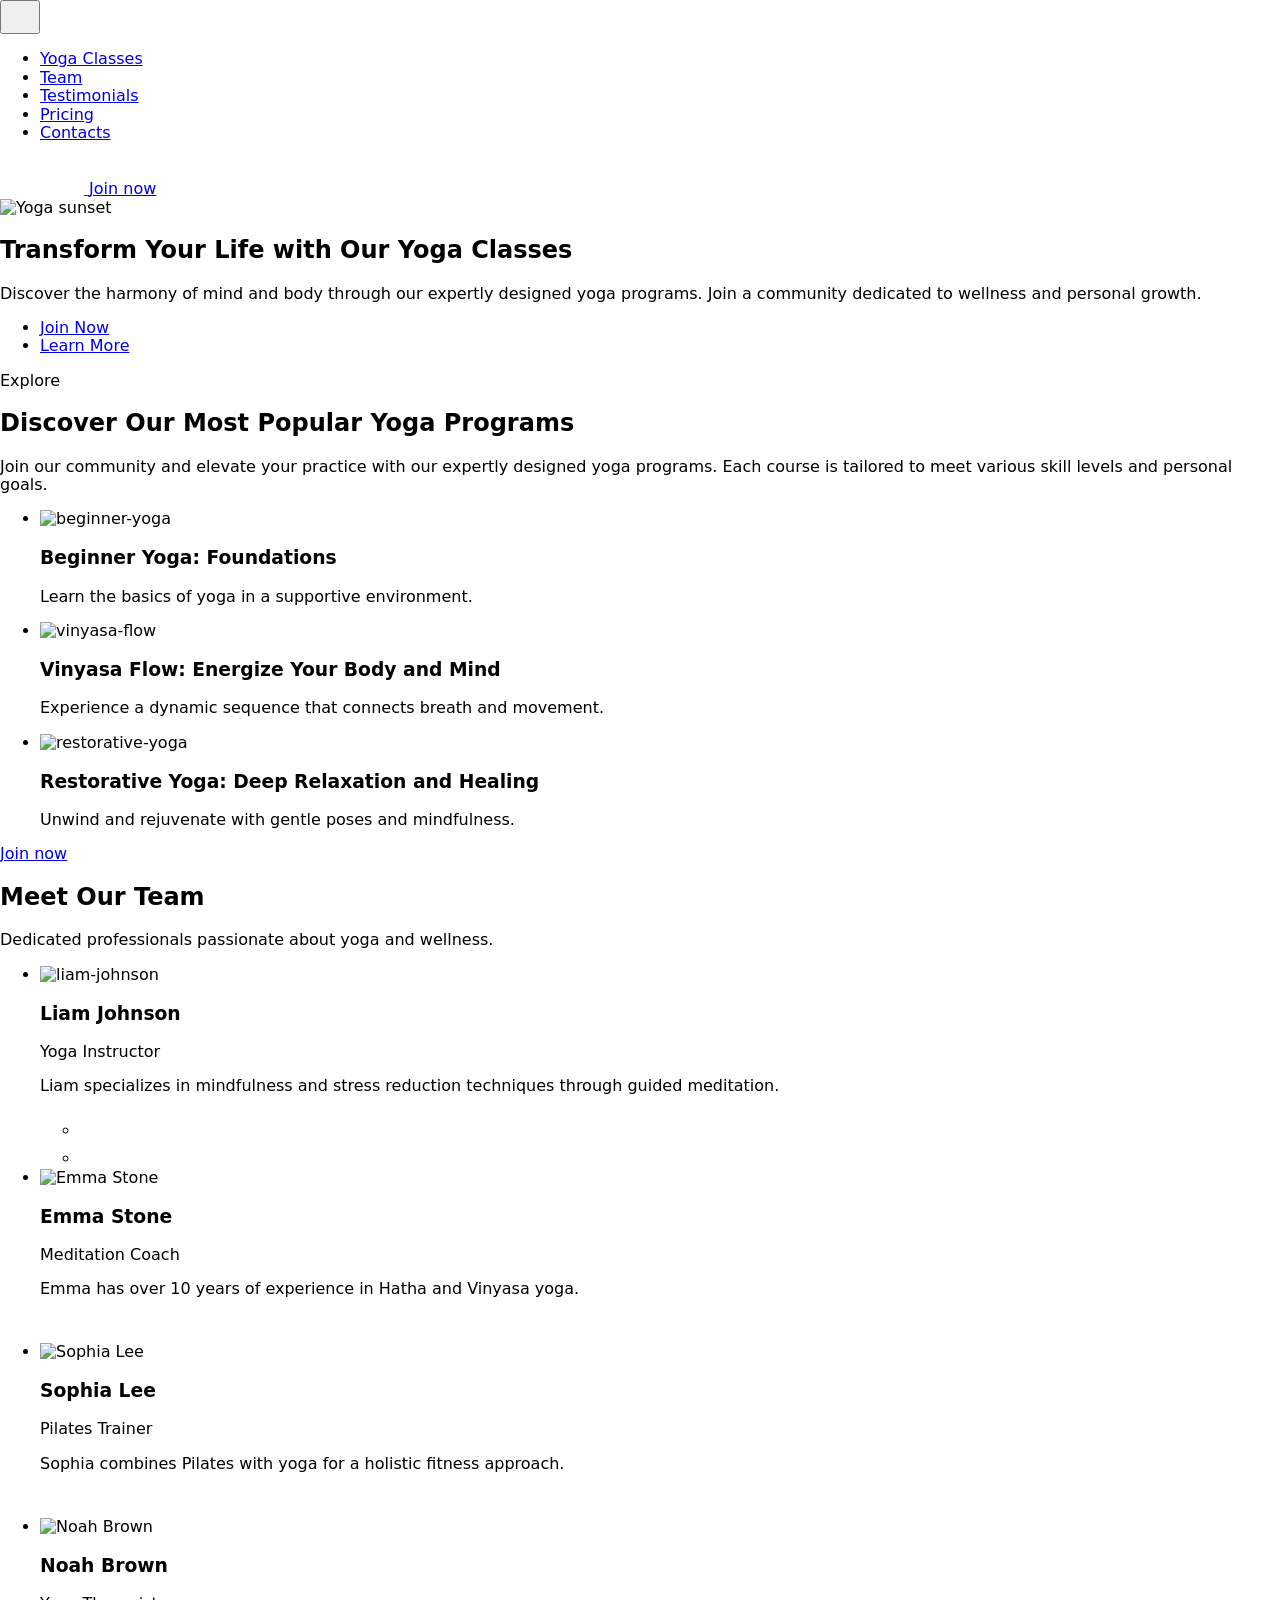
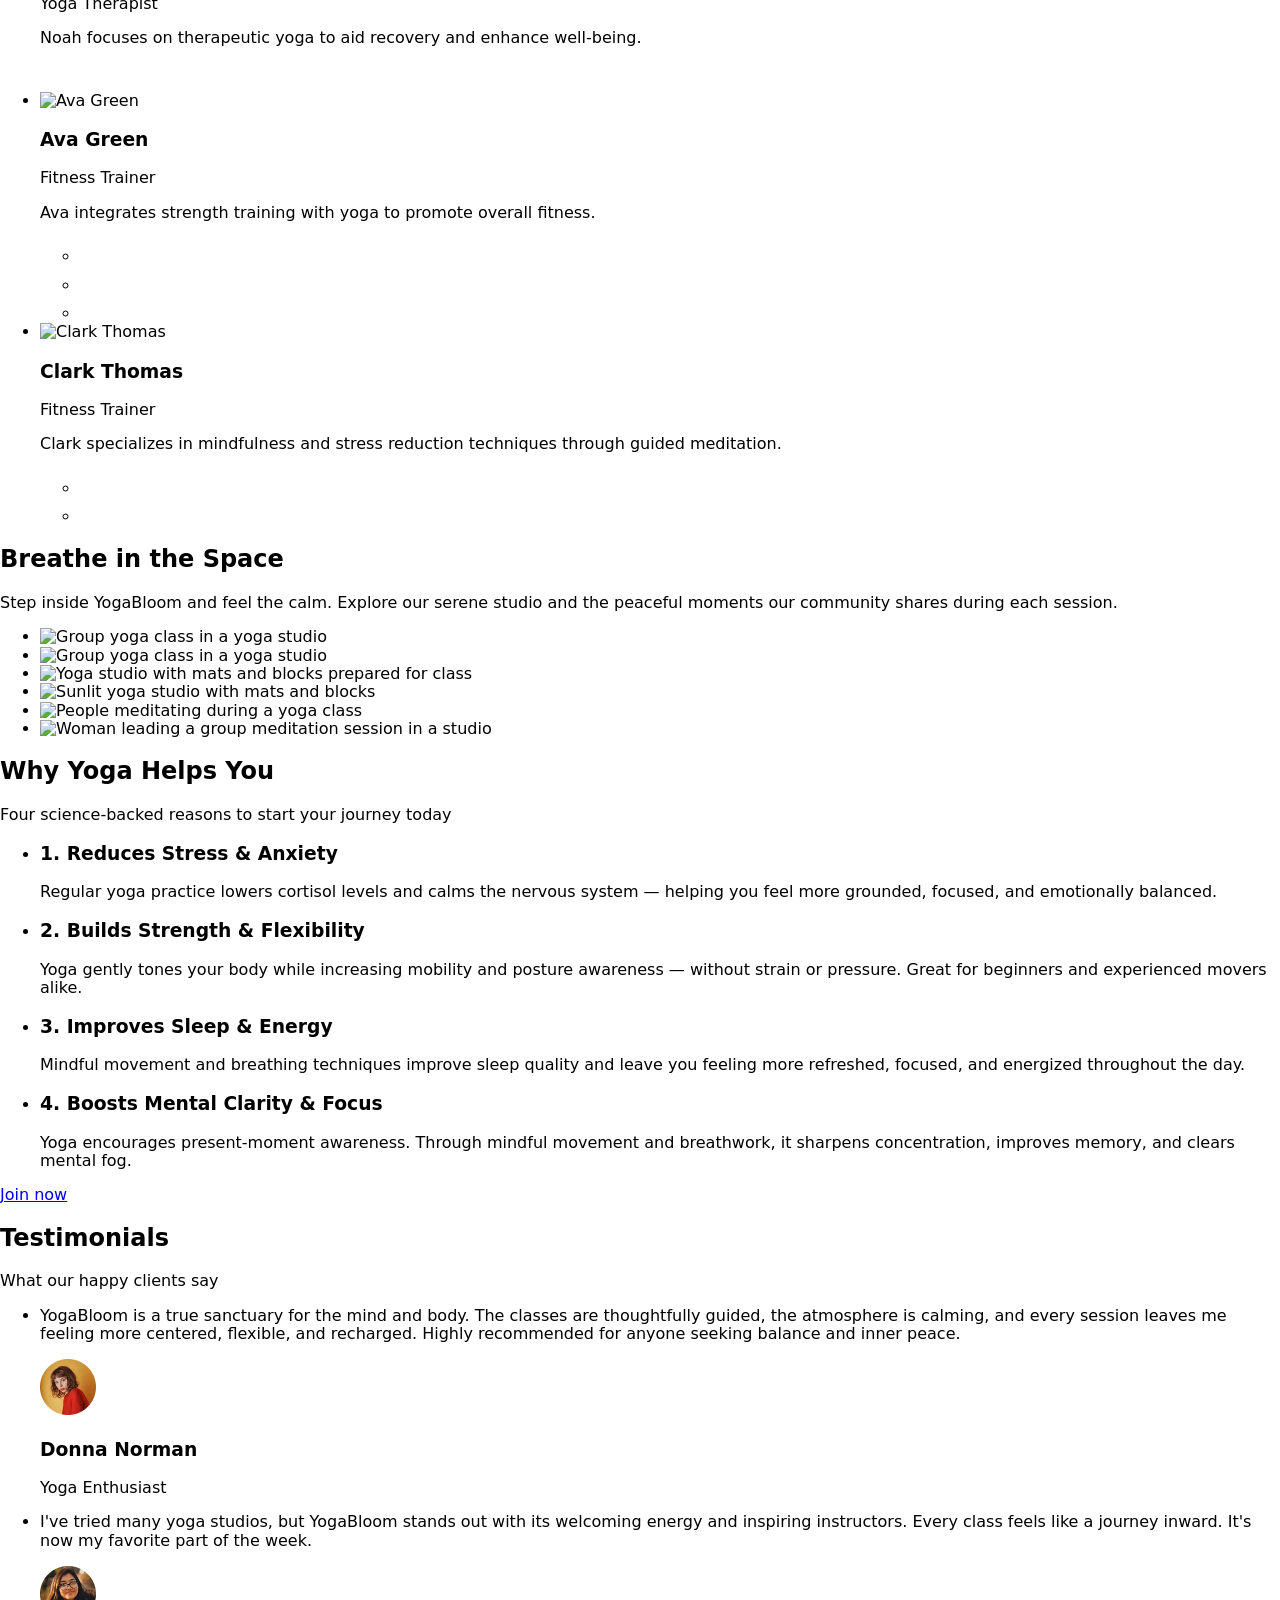
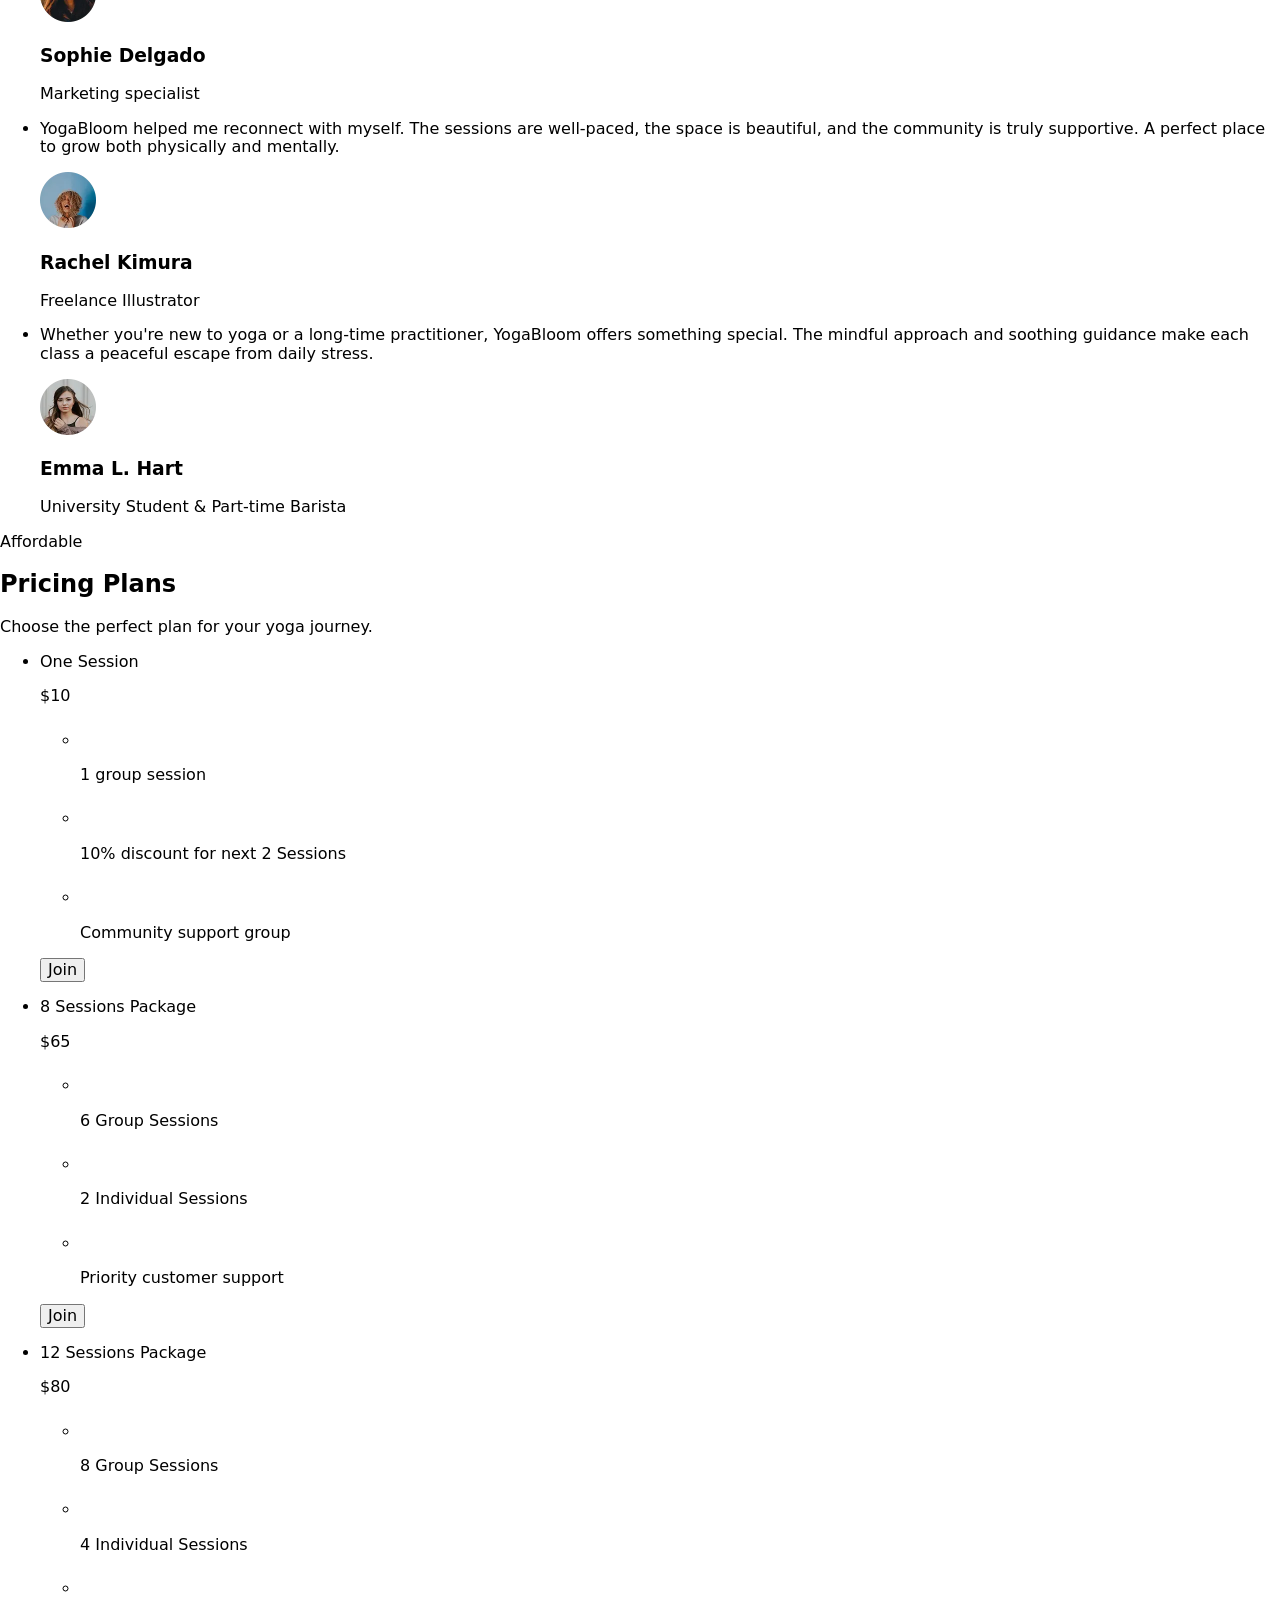
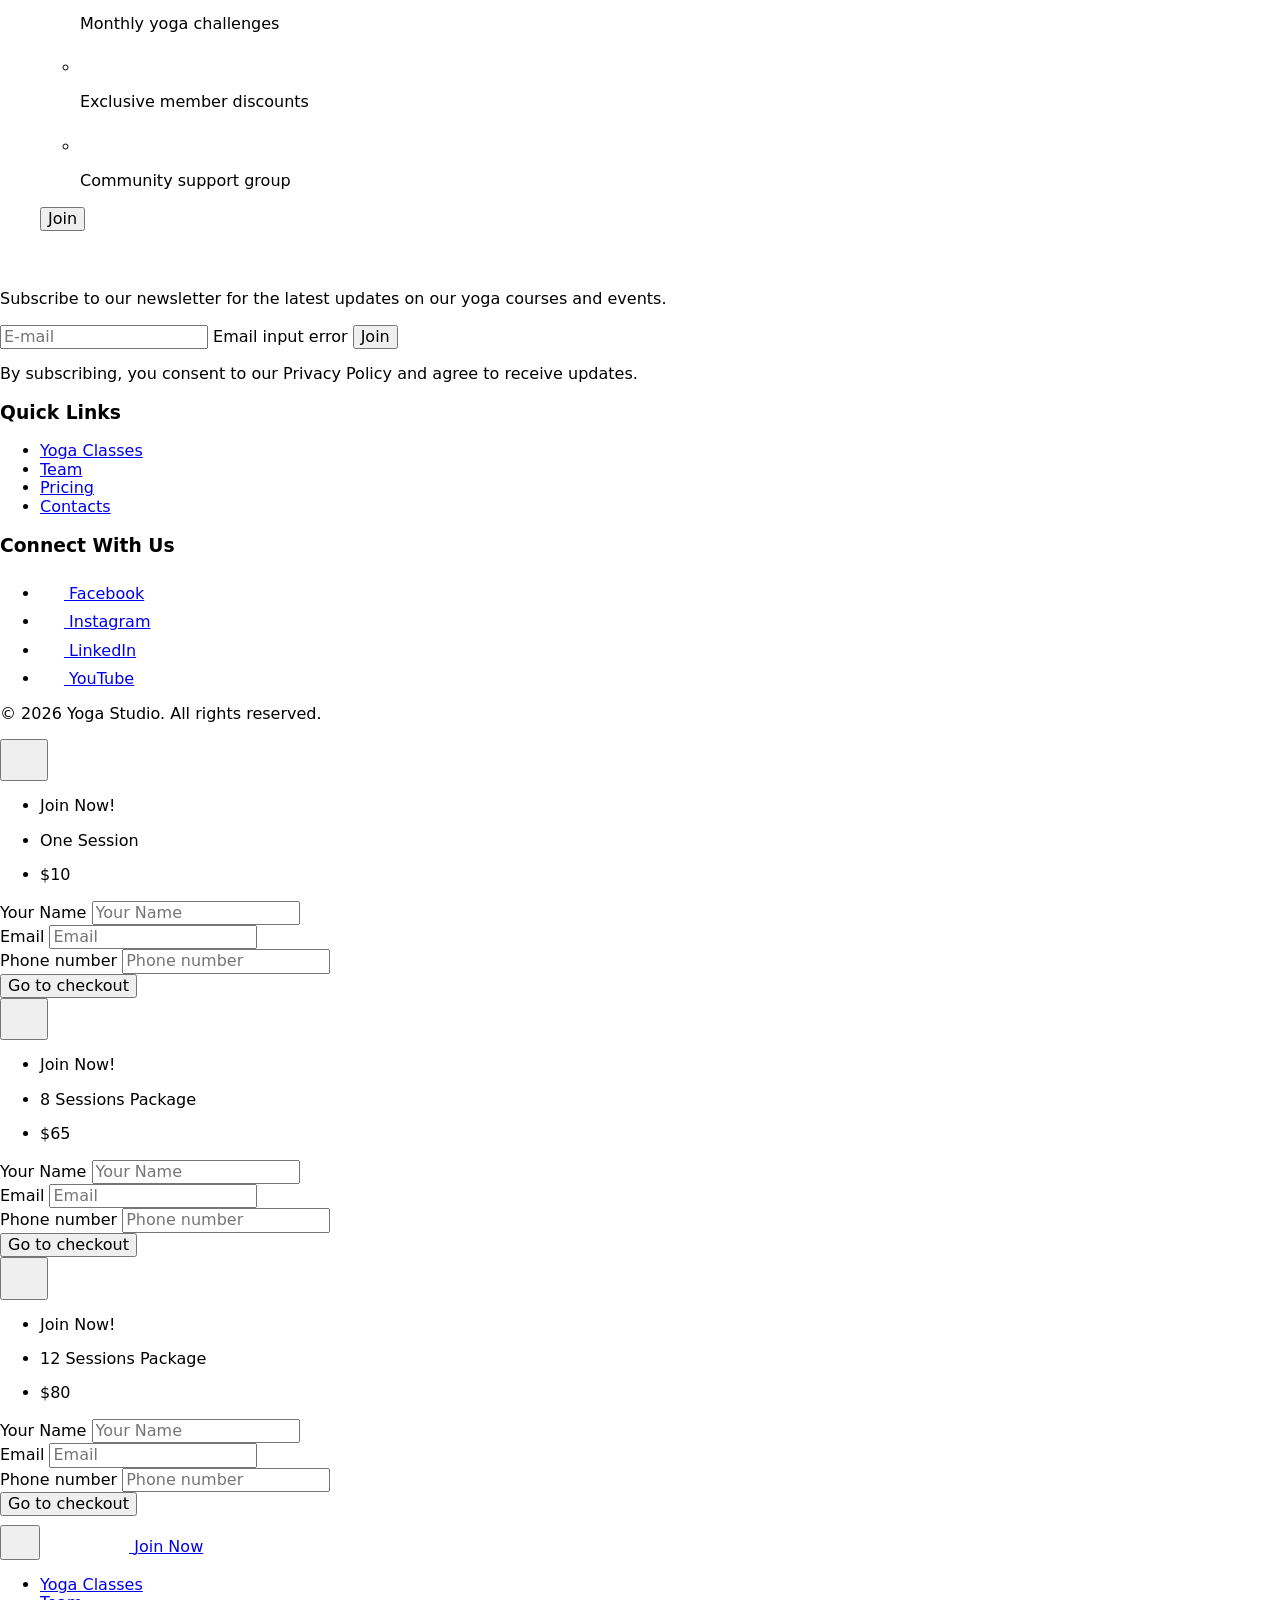
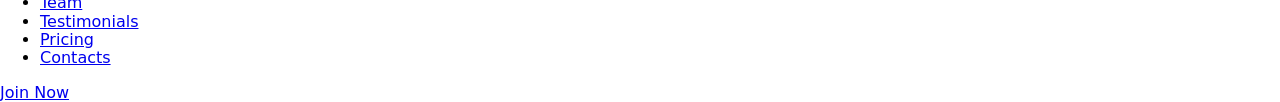
==== index.html @ 0f2f140d "Deploying to gh-pages from @ artem-kovalchuk-1092/project-TrueBalance@aef6e3c490776239cbad65d1776ea6" ====
<!doctype html>
<html lang="en">
  <head>
    <meta charset="UTF-8" />
    <meta name="viewport" content="width=device-width, initial-scale=1.0" />
    <link rel="icon" type="image/svg+xml" href="/project-TrueBalance/assets/favicon-9putu9tZ.svg" />
    <title>Yoga Bloom</title>

    <link rel="preconnect" href="https://fonts.googleapis.com" />
    <link rel="preconnect" href="https://fonts.gstatic.com" crossorigin />

    <link
      href="https://fonts.googleapis.com/css2?family=Cabin&family=Roboto&family=Sarabun:ital,wght@0,400;0,600;0,700;1,400&display=swap"
      rel="stylesheet"
    />

    <link
      rel="stylesheet"
      href="https://cdnjs.cloudflare.com/ajax/libs/modern-normalize/3.0.1/modern-normalize.min.css"
      integrity="sha512-q6WgHqiHlKyOqslT/lgBgodhd03Wp4BEqKeW6nNtlOY4quzyG3VoQKFrieaCeSnuVseNKRGpGeDU3qPmabCANg=="
      crossorigin="anonymous"
      referrerpolicy="no-referrer"
    />

    <script type="module" crossorigin src="/project-TrueBalance/index.js"></script>
    <link rel="stylesheet" crossorigin href="/project-TrueBalance/assets/index-D8Zsa_jp.css">
  </head>

  <!-- Body -->
  <body>
    <header class="main-header">
  <div class="container container-header">
    <button
      type="button"
      class="burger-menu"
      data-modal-menu-open
      aria-label="Open menu"
    >
      <svg class="burger-icon" width="24" height="24">
        <use href="/project-TrueBalance/assets/sprite-8u_BG-JG.svg#icon-menu"></use>
      </svg>
    </button>

    <nav class="header-nav">
      <ul class="header-list">
        <li><a class="header-link" href="#yoga_classes">Yoga Classes</a></li>
        <li><a class="header-link" href="#team">Team</a></li>
        <li><a class="header-link" href="#testimonials">Testimonials</a></li>
        <li><a class="header-link" href="#pricing">Pricing</a></li>
        <li><a class="header-link" href="#footer">Contacts</a></li>
      </ul>
    </nav>
    <a class="yb-brand" href="">
      <svg class="yb-brand-logo" width="84" height="36">
        <use href="/project-TrueBalance/assets/sprite-8u_BG-JG.svg#icon-logo"></use>
      </svg>
    </a>

    <a class="yb-join" href="#join-now">Join now</a>
  </div>
</header>


    <main>
      <section class="hero-section" id="hero">
  <picture class="hero-picture">
    <source
      media="(min-width: 1336px)"
      srcset="/project-TrueBalance/assets/Yoga_sunset-d-BDuC5l7f.webp 1x, /project-TrueBalance/assets/Yoga_sunset-d@2x-B5PRZyrH.webp 2x"
      width="1440"
      height="684"
    />
    <source
      media="(min-width: 768px)"
      srcset="/project-TrueBalance/assets/Yoga_sunset-t-BXHPPxFq.webp 1x, /project-TrueBalance/assets/Yoga_sunset-t@2x-DwQcAbZO.webp 2x"
      width="768"
      height="359"
    />
    <img
      fetchpriority="high"
      class="hero-img"
      src="/project-TrueBalance/assets/Yoga_sunset-m-DFDwaNKK.webp"
      srcset="/project-TrueBalance/assets/Yoga_sunset-m-DFDwaNKK.webp 1x, /project-TrueBalance/assets/Yoga_sunset-m@2x-CLmijXVx.webp 2x"
      width="375"
      height="301"
      alt="Yoga sunset"
    />
  </picture>
  <div class="container hero-container">
    <h1 class="hero-title">Transform Your Life with Our Yoga Classes</h1>
    <div class="hero-content">
      <p class="hero-description">
        Discover the harmony of mind and body through our expertly designed yoga
        programs. Join a community dedicated to wellness and personal growth.
      </p>
      <ul class="hero-btn-list">
        <li class="hero-btn-item">
          <a class="hero-btn-join" href="#pricing">Join Now</a>
        </li>
        <li class="hero-btn-item">
          <a class="hero-btn-learn" href="#gallery">Learn More</a>
        </li>
      </ul>
    </div>
  </div>
</section>

      <section class="yoga section" id="yoga_classes">
  <div class="container">
    <p class="yoga-title-up">Explore</p>
    <h2 class="yoga-title">Discover Our Most Popular Yoga Programs</h2>
    <p class="yoga-title-descr">
      Join our community and elevate your practice with our expertly designed
      yoga programs. Each course is tailored to meet various skill levels and
      personal goals.
    </p>
    <ul class="yoga-list">
      <li class="yoga-list-item">
        <picture>
          <source
            media="(min-width: 1336px)"
            srcset="/project-TrueBalance/assets/beginner-yoga-d-CsLSeApb.webp 1x, /project-TrueBalance/assets/beginner-yoga-d@2x-B-H1EF6R.webp 2x"
            width="421"
            height="240"
          />
          <source
            media="(min-width: 768px)"
            srcset="/project-TrueBalance/assets/beginner-yoga-t-C0Jt6WMs.webp 1x, /project-TrueBalance/assets/beginner-yoga-t@2x-B0tQmMRR.webp 2x"
            width="340"
            height="240"
          />
          <img
            class="yoga-image"
            src="/project-TrueBalance/assets/beginner-yoga-m-Ba8PB8Fl.webp"
            srcset="/project-TrueBalance/assets/beginner-yoga-m-Ba8PB8Fl.webp 1x, /project-TrueBalance/assets/beginner-yoga-m@2x-bGwWH9Em.webp 2x"
            alt="beginner-yoga"
            width="343"
            height="198"
            loading="lazy"
          />
        </picture>
        <h3 class="yoga-item-title">Beginner Yoga: Foundations</h3>
        <p class="yoga-item-descr">
          Learn the basics of yoga in a supportive environment.
        </p>
      </li>

      <li class="yoga-list-item">
        <picture>
          <source
            media="(min-width: 1336px)"
            srcset="/project-TrueBalance/assets/vinyasa-flow-d-DFCltEw2.webp 1x, /project-TrueBalance/assets/vinyasa-flow-d@2x-CxrA5rvn.webp 2x"
            width="421"
            height="240"
          />
          <source
            media="(min-width: 768px)"
            srcset="/project-TrueBalance/assets/vinyasa-flow-t-DPOS7kHQ.webp 1x, /project-TrueBalance/assets/vinyasa-flow-t@2x-CdGaJIXI.webp 2x"
            width="340"
            height="240"
          />
          <img
            class="yoga-image"
            src="/project-TrueBalance/assets/vinyasa-flow-m-DY_hQtZd.webp"
            srcset="/project-TrueBalance/assets/vinyasa-flow-m-DY_hQtZd.webp 1x, /project-TrueBalance/assets/vinyasa-flow-m@2x-RU3oP6yB.webp 2x"
            alt="vinyasa-flow"
            width="343"
            height="198"
            loading="lazy"
          />
        </picture>
        <h3 class="yoga-item-title">
          Vinyasa Flow: Energize Your Body and Mind
        </h3>
        <p class="yoga-item-descr">
          Experience a dynamic sequence that connects breath and movement.
        </p>
      </li>

      <li class="yoga-list-item">
        <picture>
          <source
            media="(min-width: 1336px)"
            srcset="[data-uri] 1x, /project-TrueBalance/assets/restorative-yoga-d@2x-DnZDboGI.webp 2x"
            width="421"
            height="240"
          />
          <source
            media="(min-width: 768px)"
            srcset="/project-TrueBalance/assets/restorative-yoga-t-WuRxXyUd.webp 1x, /project-TrueBalance/assets/restorative-yoga-t@2x-CADJezgI.webp 2x"
            width="704"
            height="282"
          />
          <img
            class="yoga-image"
            src="[data-uri]"
            srcset="[data-uri] 1x, /project-TrueBalance/assets/restorative-yoga-m@2x-C1ilhNKj.webp 2x"
            alt="restorative-yoga"
            width="343"
            height="198"
            loading="lazy"
          />
        </picture>
        <h3 class="yoga-item-title">
          Restorative Yoga: Deep Relaxation and Healing
        </h3>
        <p class="yoga-item-descr">
          Unwind and rejuvenate with gentle poses and mindfulness.
        </p>
      </li>
    </ul>
    <a href="#pricing" class="yoga-link">Join now</a>
  </div>
</section>

      <section class="team-section" id="team">
  <div class="team-wrapper container">
    <h2 class="team-title">
      <span class="meet-text">Meet</span>
      Our Team
    </h2>
    <p class="team-text">
      Dedicated professionals passionate about yoga and wellness.
    </p>
    <ul class="team-list">
      <li class="team-list-item">
        <picture>
          <source
            media="(min-width: 1336px)"
            srcset="/project-TrueBalance/assets/liam-johnson.d-DKJMu6mE.webp, /project-TrueBalance/assets/liam-johnson.d.@2x-BrahqJ1R.webp 2x"
          />
          <source
            media="(min-width: 768px)"
            srcset="/project-TrueBalance/assets/liam-johnson-DG_QDgiR.webp, /project-TrueBalance/assets/liam-johnson@2x-Cq-ddl3W.webp 2x"
          />
          <source
            media="(min-width: 320px)"
            srcset="/project-TrueBalance/assets/liam-johnson.m-CKudtqGh.webp, /project-TrueBalance/assets/liam-johnson.m.@2x-BPXKLxzN.webp 2x"
          />
          <img
            class="team-img"
            src="/project-TrueBalance/assets/liam-johnson.m-CKudtqGh.webp"
            alt="liam-johnson"
            width="421"
            height="395"
          />
        </picture>
        <div class="team-member-box">
          <h3 class="team-member-name">Liam Johnson</h3>
          <p class="team-member">Yoga Instructor</p>
          <p class="team-member-role">
            Liam specializes in mindfulness and stress reduction techniques
            through guided meditation.
          </p>
        </div>
        <div class="team-social-list">
          <ul class="team-social">
            <li class="team-member-social">
              <a
                href="https://www.linkedin.com/school/goit-start-your-career-in-it/"
                target="_blank"
                ><svg
                  class="icon-linkedin"
                  width="24"
                  height="24"
                  fill="#0D0B0A"
                >
                  <use href="/project-TrueBalance/assets/sprite-8u_BG-JG.svg#icon-linkedin"></use>
                </svg>
              </a>
            </li>
            <li class="team-member-social">
              <a href="https://www.instagram.com/goitclub/" target="_blank">
                <svg
                  class="icon-instagram"
                  width="24"
                  height="24"
                  fill="#0D0B0A"
                >
                  <use href="/project-TrueBalance/assets/sprite-8u_BG-JG.svg#icon-instagram"></use>
                </svg>
              </a>
            </li>
          </ul>
        </div>
      </li>
      <li class="team-list-item">
        <picture>
          <source
            media="(min-width: 1336px)"
            srcset="/project-TrueBalance/assets/emma-stone.d-CPWZW8jn.webp, /project-TrueBalance/assets/emma-stone.d.@2x-CHs9s0Bk.webp 2x"
          />
          <source
            media="(min-width: 768px)"
            srcset="/project-TrueBalance/assets/emma-stone-DexLU2jK.webp, /project-TrueBalance/assets/emma-stone@2x-B59wZyCP.webp 2x"
          />
          <source
            media="(min-width: 320px)"
            srcset="/project-TrueBalance/assets/emma-stone.m-5ij6_-9F.webp, /project-TrueBalance/assets/emma-stone.m.@2x-TpmZbADh.webp 2x"
          />
          <img
            class="team-img"
            src="/project-TrueBalance/assets/emma-stone.m-5ij6_-9F.webp"
            alt="Emma Stone"
            width="421"
            height="395"
          />
        </picture>
        <div class="team-member-box">
          <h3 class="team-member-name">Emma Stone</h3>
          <p class="team-member">Meditation Coach</p>
          <p class="team-member-role">
            Emma has over 10 years of experience in Hatha and Vinyasa yoga.
          </p>
        </div>
        <div class="team-social-list">
          <a
            class="team-member-social"
            href="https://www.linkedin.com/school/goit-start-your-career-in-it/"
            target="_blank"
            ><svg class="icon-linkedin" width="24" height="24" fill="#0D0B0A">
              <use href="/project-TrueBalance/assets/sprite-8u_BG-JG.svg#icon-linkedin"></use>
            </svg>
          </a>
        </div>
      </li>
      <li class="team-list-item">
        <picture>
          <source
            media="(min-width: 1336px)"
            srcset="/project-TrueBalance/assets/sophia-lee.d-pbH4bpar.webp, /project-TrueBalance/assets/sophia-lee.d.@2x-BEpUN4dP.webp 2x"
          />
          <source
            media="(min-width: 768px)"
            srcset="/project-TrueBalance/assets/sophia-lee-BmkOIOZV.webp, /project-TrueBalance/assets/sophia-lee@2x-UqtOVibE.webp 2x"
          />
          <source
            media="(min-width: 320px)"
            srcset="/project-TrueBalance/assets/sophia-lee.m-_cwuM2qd.webp, /project-TrueBalance/assets/sophia-lee.m.@2x-BvGGGEvS.webp 2x"
          />
          <img
            class="team-img"
            src="/project-TrueBalance/assets/sophia-lee.m-_cwuM2qd.webp"
            alt="Sophia Lee"
            width="421"
            height="395"
          />
        </picture>
        <div class="team-member-box">
          <h3 class="team-member-name">Sophia Lee</h3>
          <p class="team-member">Pilates Trainer</p>
          <p class="team-member-role">
            Sophia combines Pilates with yoga for a holistic fitness approach.
          </p>
        </div>
        <div class="team-social-list">
          <a
            class="team-member-social"
            href="https://www.instagram.com/goitclub/"
            target="_blank"
          >
            <svg class="icon-instagram" width="24" height="24" fill="#0D0B0A">
              <use href="/project-TrueBalance/assets/sprite-8u_BG-JG.svg#icon-instagram"></use>
            </svg>
          </a>
        </div>
      </li>
      <li class="team-list-item">
        <picture>
          <source
            media="(min-width: 1336px)"
            srcset="/project-TrueBalance/assets/noah-brown.d-BB5hp6VF.webp, /project-TrueBalance/assets/noah-brown.d.@2x-pNw1qiME.webp 2x"
          />
          <source
            media="(min-width: 768px)"
            srcset="/project-TrueBalance/assets/noah-brown-YooInA6X.webp, /project-TrueBalance/assets/noah-brown@2x-B9ExHXI7.webp 2x"
          />
          <source
            media="(min-width: 320px)"
            srcset="/project-TrueBalance/assets/noah-brown.m-jbd3Dmrb.webp, /project-TrueBalance/assets/noah-brown.m.@2x-CkrHvHB4.webp 2x"
          />
          <img
            class="team-img"
            src="/project-TrueBalance/assets/noah-brown.m-jbd3Dmrb.webp"
            alt="Noah Brown"
            width="421"
            height="395"
          />
        </picture>
        <div class="team-member-box">
          <h3 class="team-member-name">Noah Brown</h3>
          <p class="team-member">Yoga Therapist</p>
          <p class="team-member-role">
            Noah focuses on therapeutic yoga to aid recovery and enhance
            well-being.
          </p>
        </div>
        <div class="team-social-list">
          <a
            class="team-member-social"
            href="https://www.linkedin.com/school/goit-start-your-career-in-it/"
            target="_blank"
            ><svg class="icon-linkedin" width="24" height="24" fill="#0D0B0A">
              <use href="/project-TrueBalance/assets/sprite-8u_BG-JG.svg#icon-linkedin"></use>
            </svg>
          </a>
        </div>
      </li>
      <li class="team-list-item">
        <picture>
          <source
            media="(min-width: 1336px)"
            srcset="/project-TrueBalance/assets/ava-green.d-CznAElmc.webp, /project-TrueBalance/assets/ava-green.d.@2x-Bh220z9O.webp 2x"
          />
          <source
            media="(min-width: 768px)"
            srcset="/project-TrueBalance/assets/ava-green-EJXKP4fs.webp, /project-TrueBalance/assets/ava-green@2x-BJOSPYMn.webp 2x"
          />
          <source
            media="(min-width: 320px)"
            srcset="/project-TrueBalance/assets/ava-green.m-Dk0gTqyE.webp, /project-TrueBalance/assets/ava-green.m.@2x-BiAIjTtf.webp 2x"
          />
          <img
            class="team-img"
            src="/project-TrueBalance/assets/ava-green.m-Dk0gTqyE.webp"
            alt="Ava Green"
            width="421"
            height="395"
          />
        </picture>
        <div class="team-member-box">
          <h3 class="team-member-name">Ava Green</h3>
          <p class="team-member">Fitness Trainer</p>
          <p class="team-member-role">
            Ava integrates strength training with yoga to promote overall
            fitness.
          </p>
        </div>
        <div class="team-social-list">
          <ul class="team-social">
            <li class="team-member-social">
              <a href="https://www.facebook.com/goITclub/" target="_blank">
                <svg
                  class="icon-facebook"
                  width="24"
                  height="24"
                  fill="#0D0B0A"
                >
                  <use href="/project-TrueBalance/assets/sprite-8u_BG-JG.svg#icon-facebook"></use>
                </svg>
              </a>
            </li>
            <li class="team-member-social">
              <a href="https://www.instagram.com/goitclub/" target="_blank"
                ><svg
                  class="icon-instagram"
                  width="24"
                  height="24"
                  fill="#0D0B0A"
                >
                  <use href="/project-TrueBalance/assets/sprite-8u_BG-JG.svg#icon-instagram"></use>
                </svg>
              </a>
            </li>
            <li class="team-member-social">
              <a
                href="https://www.linkedin.com/school/goit-start-your-career-in-it/"
                target="_blank"
                ><svg
                  class="icon-linkedin"
                  width="24"
                  height="24"
                  fill="#0D0B0A"
                >
                  <use href="/project-TrueBalance/assets/sprite-8u_BG-JG.svg#icon-linkedin"></use>
                </svg>
              </a>
            </li>
          </ul>
        </div>
      </li>
      <li class="team-list-item">
        <picture>
          <source
            media="(min-width: 1336px)"
            srcset="/project-TrueBalance/assets/clark-thomas.d-CWihO61w.webp, /project-TrueBalance/assets/clark-thomas.d.@2x-pts1HObt.webp 2x"
          />
          <source
            media="(min-width: 768px)"
            srcset="/project-TrueBalance/assets/clark-thomas-B3saxhcB.webp, /project-TrueBalance/assets/clark-thomas@2x-B8EYCZw2.webp 2x"
          />
          <source
            media="(min-width: 320px)"
            srcset="/project-TrueBalance/assets/clark-thomas.m-y08Ch7XP.webp, /project-TrueBalance/assets/clark-thomas.m.@2x-BrxK5EPr.webp 2x"
          />
          <img
            class="team-img"
            src="/project-TrueBalance/assets/clark-thomas.m-y08Ch7XP.webp"
            alt="Clark Thomas"
            width="421"
            height="395"
          />
        </picture>
        <div class="team-member-box">
          <h3 class="team-member-name">Clark Thomas</h3>
          <p class="team-member">Fitness Trainer</p>
          <p class="team-member-role">
            Clark specializes in mindfulness and stress reduction techniques
            through guided meditation.
          </p>
        </div>
        <div class="team-social-list">
          <ul class="team-social">
            <li class="team-member-social">
              <a href="https://www.facebook.com/goITclub/" target="_blank">
                <svg
                  class="icon-facebook"
                  width="24"
                  height="24"
                  fill="#0D0B0A"
                >
                  <use href="/project-TrueBalance/assets/sprite-8u_BG-JG.svg#icon-facebook"></use>
                </svg>
              </a>
            </li>
            <li class="team-member-social">
              <a href="https://www.instagram.com/goitclub/" target="_blank"
                ><svg
                  class="icon-instagram"
                  width="24"
                  height="24"
                  fill="#0D0B0A"
                >
                  <use href="/project-TrueBalance/assets/sprite-8u_BG-JG.svg#icon-instagram"></use>
                </svg>
              </a>
            </li>
          </ul>
        </div>
      </li>
    </ul>
  </div>
</section>

      <section class="gallery" id="gallery">
  <div class="container-gallery">
    <h2 class="gallery-titel">Breathe in the Space</h2>
    <p class="gallery-description">
      Step inside YogaBloom and feel the calm. Explore our serene studio and the
      peaceful moments our community shares during each session.
    </p>
    <ul class="gallery-list">
      <li class="gallery-item">
        <picture class="gallery-pict">
          <source
            media="(min-width: 1366px)"
            srcset="/project-TrueBalance/assets/1-gallery-CLIDywpC.webp 1x, /project-TrueBalance/assets/1-gallery@2x-nyI8HKJA.webp 2x"
          />
          <source
            media="(min-width: 768px)"
            srcset="/project-TrueBalance/assets/1-gallery-t-W7H9XjmT.webp 1x, /project-TrueBalance/assets/1-gallery-t@2x-DKTXTdWK.webp 2x"
          />
          <source
            srcset="/project-TrueBalance/assets/1-gallery-m-vYvDkB4Q.webp 1x, /project-TrueBalance/assets/1-gallery-m@2x-EGJuKw9N.webp 2x"
          />
          <img
            class="gallery-img"
            src="/project-TrueBalance/assets/1-gallery-m-vYvDkB4Q.webp"
            alt="Group yoga class in a yoga studio"
            width="421"
            height="448"
          />
        </picture>
      </li>
      <li class="gallery-item">
        <picture class="gallery-pict">
          <source
            media="(min-width: 1366px)"
            srcset="/project-TrueBalance/assets/2-gallery-uxQ1Pmbu.webp 1x, /project-TrueBalance/assets/2-gallery@2x-JXj2WE90.webp 2x"
          />
          <source
            media="(min-width: 768px)"
            srcset="/project-TrueBalance/assets/2-gallery-t-BZQL3lwl.webp 1x, /project-TrueBalance/assets/2-gallery-t@2x-CogNmHyZ.webp 2x"
          />
          <source
            srcset="/project-TrueBalance/assets/2-gallery-m-7jwk0KC2.webp 1x, /project-TrueBalance/assets/2-gallery-m@2x-O19hlLWv.webp 2x"
          />
          <img
            class="gallery-img"
            src="/project-TrueBalance/assets/2-gallery-m-7jwk0KC2.webp"
            alt="Group yoga class in a yoga studio"
            width="421"
            height="448"
          />
        </picture>
      </li>
      <li class="gallery-item">
        <picture class="gallery-pict">
          <source
            media="(min-width: 1366px)"
            srcset="/project-TrueBalance/assets/3-gallery-B2TyAaTu.webp 1x, /project-TrueBalance/assets/3-gallery@2x-D3RZVwA4.webp 2x"
          />
          <source
            media="(min-width: 768px)"
            srcset="/project-TrueBalance/assets/3-gallery-t-Ceb4LNC1.webp 1x, /project-TrueBalance/assets/3-gallery-t@2x-DES6jfII.webp 2x"
          />
          <source
            srcset="/project-TrueBalance/assets/3-gallery-m-mX3BCV3V.webp 1x, /project-TrueBalance/assets/3-gallery-m@2x-BcxD6-xw.webp 2x"
          />
          <img
            class="gallery-img"
            src="/project-TrueBalance/assets/3-gallery-m-mX3BCV3V.webp"
            alt="Yoga studio with mats and blocks prepared for class"
            width="421"
            height="448"
          />
        </picture>
      </li>
      <li class="gallery-item">
        <picture class="gallery-pict">
          <source
            media="(min-width: 1366px)"
            srcset="/project-TrueBalance/assets/4-gallery-DaGXjJya.webp 1x, /project-TrueBalance/assets/4-gallery@2x-BQQpk-Lh.webp 2x"
          />
          <source
            media="(min-width: 768px)"
            srcset="/project-TrueBalance/assets/4-gallery-t-DhsPn_Zl.webp 1x, /project-TrueBalance/assets/4-gallery-t@2x-6hoEx8nJ.webp 2x"
          />
          <source
            srcset="/project-TrueBalance/assets/4-gallery-m-CcHOHjOH.webp 1x, /project-TrueBalance/assets/4-gallery-m@2x-De-Mii3R.webp 2x"
          />
          <img
            class="gallery-img"
            src="/project-TrueBalance/assets/4-gallery-m-CcHOHjOH.webp"
            alt="Sunlit yoga studio with mats and blocks"
            width="421"
            height="448"
          />
        </picture>
      </li>
      <li class="gallery-item">
        <picture class="gallery-pict">
          <source
            media="(min-width: 1366px)"
            srcset="/project-TrueBalance/assets/5-gallery-vrLDqs2e.webp 1x, /project-TrueBalance/assets/5-gallery@2x-Dy7ft_Ya.webp 2x"
          />
          <source
            media="(min-width: 768px)"
            srcset="/project-TrueBalance/assets/5-gallery-t-D-yMf9HB.webp 1x, /project-TrueBalance/assets/5-gallery-t@2x-RO66kG7K.webp 2x"
          />
          <source
            srcset="/project-TrueBalance/assets/5-gallery-m-ChUmWKBS.webp 1x, /project-TrueBalance/assets/5-gallery-m@2x-MfIxwSe8.webp 2x"
          />
          <img
            class="gallery-img"
            src="/project-TrueBalance/assets/5-gallery-m-ChUmWKBS.webp"
            alt="People meditating during a yoga class"
            width="421"
            height="448"
          />
        </picture>
      </li>
      <li class="gallery-item">
        <picture class="gallery-pict">
          <source
            media="(min-width: 1366px)"
            srcset="/project-TrueBalance/assets/6-gallery-B-XGN1Aw.webp 1x, /project-TrueBalance/assets/6-gallery@2x-C4xqyLVg.webp 2x"
          />
          <source
            media="(min-width: 768px)"
            srcset="/project-TrueBalance/assets/6-gallery-t-DplMRdeX.webp 1x, /project-TrueBalance/assets/6-gallery-t@2x-BUDA1--2.webp 2x"
          />
          <source
            srcset="/project-TrueBalance/assets/6-gallery-m-Db7eyQ1_.webp 1x, /project-TrueBalance/assets/6-gallery-m@2x-DeRbiOSG.webp 2x"
          />
          <img
            class="gallery-img"
            src="/project-TrueBalance/assets/6-gallery-m-Db7eyQ1_.webp"
            alt="Woman leading a group meditation session in a studio"
            width="421"
            height="448"
          />
        </picture>
      </li>
    </ul>
  </div>
</section>

      <section class="section about-us" id="about_us">
  <div class="container about-us-section">
    <div class="sectiot-title-about-us">
      <h2 class="about-us-title">Why Yoga Helps You</h2>
      <p class="text-title-about-us">
        Four science-backed reasons to start your journey today
      </p>
    </div>
    <ul class="about-us-list">
      <li class="about-us-item">
        <h3 class="about-us-title-list">1. Reduces Stress & Anxiety</h3>
        <p class="about-us-text-list">
          Regular yoga practice lowers cortisol levels and calms the nervous
          system — helping you feel more grounded, focused, and emotionally
          balanced.
        </p>
      </li>
      <li class="about-us-item">
        <h3 class="about-us-title-list">2. Builds Strength & Flexibility</h3>
        <p class="about-us-text-list">
          Yoga gently tones your body while increasing mobility and posture
          awareness — without strain or pressure. Great for beginners and
          experienced movers alike.
        </p>
      </li>
      <li class="about-us-item">
        <h3 class="about-us-title-list">3. Improves Sleep & Energy</h3>
        <p class="about-us-text-list">
          Mindful movement and breathing techniques improve sleep quality and
          leave you feeling more refreshed, focused, and energized throughout
          the day.
        </p>
      </li>
      <li class="about-us-item">
        <h3 class="about-us-title-list">4. Boosts Mental Clarity & Focus</h3>
        <p class="about-us-text-list">
          Yoga encourages present-moment awareness. Through mindful movement and
          breathwork, it sharpens concentration, improves memory, and clears
          mental fog.
        </p>
      </li>
    </ul>
    <div class="button-about-us">
      <a href="#pricing" class="button-link-about-us">Join now</a>
    </div>
  </div>
</section>

      <section class="testimonials" id="testimonials">
  <div class="container">
    <h2 class="testimonials__title">Testimonials</h2>
    <p class="testimonials__descr">What our happy clients say</p>
    <ul class="testimonials__list">
      <li class="testimonials__item">
        <p class="testimonials__text">
          YogaBloom is a true sanctuary for the mind and body. The classes are
          thoughtfully guided, the atmosphere is calming, and every session
          leaves me feeling more centered, flexible, and recharged. Highly
          recommended for anyone seeking balance and inner peace.
        </p>
        <div class="testimonials__author">
          <img
            src="[data-uri]"
            srcset="[data-uri] 1x, [data-uri] 2x"
            class="client__photo"
            width="56"
            alt="Donna Norman"
            loading="lazy"
          />
          <h3 class="client__name">Donna Norman</h3>
          <p class="client__position">Yoga Enthusiast</p>
        </div>
      </li>
      <li class="testimonials__item">
        <p class="testimonials__text">
          I've tried many yoga studios, but YogaBloom stands out with its
          welcoming energy and inspiring instructors. Every class feels like a
          journey inward. It's now my favorite part of the week.
        </p>
        <div class="testimonials__author">
          <img
            src="[data-uri]"
            srcset="[data-uri] 1x, [data-uri] 2x"
            class="client__photo"
            width="56"
            alt="Sophie Delgado"
            loading="lazy"
          />
          <h3 class="client__name">Sophie Delgado</h3>
          <p class="client__position">Marketing specialist</p>
        </div>
      </li>
      <li class="testimonials__item">
        <p class="testimonials__text">
          YogaBloom helped me reconnect with myself. The sessions are
          well-paced, the space is beautiful, and the community is truly
          supportive. A perfect place to grow both physically and mentally.
        </p>
        <div class="testimonials__author">
          <img
            src="[data-uri]"
            srcset="[data-uri] 1x, [data-uri] 2x"
            class="client__photo"
            width="56"
            alt="Rachel Kimura"
            loading="lazy"
          />
          <h3 class="client__name">Rachel Kimura</h3>
          <p class="client__position">Freelance Illustrator</p>
        </div>
      </li>
      <li class="testimonials__item">
        <p class="testimonials__text">
          Whether you're new to yoga or a long-time practitioner, YogaBloom
          offers something special. The mindful approach and soothing guidance
          make each class a peaceful escape from daily stress.
        </p>
        <div class="testimonials__author">
          <img
            src="[data-uri]"
            srcset="[data-uri] 1x, [data-uri] 2x"
            class="client__photo"
            width="56"
            alt="Emma L. Hart"
            loading="lazy"
          />
          <h3 class="client__name">Emma L. Hart</h3>
          <p class="client__position">University Student & Part-time Barista</p>
        </div>
      </li>
    </ul>
  </div>
</section>

      <!-- #region pricing -->
<section class="price-section" id="pricing">
  <div class="container">
    <div class="price-title-box">
      <p class="price-title-up">Affordable</p>
      <div class="price-title-inner-box">
        <h2 class="price-title-main" id="join-now">Pricing Plans</h2>
        <p class="price-title-down">
          Choose the perfect plan for your yoga journey.
        </p>
      </div>
    </div>
    <ul class="price-list">
      <li class="price-item">
        <div class="price-item-info">
          <div class="price-item-title">
            <p class="price-session">One Session</p>
            <p class="price-money">$10</p>
          </div>
          <ul class="price-detal-list">
            <li class="price-detal-item">
              <svg class="price-check-icon" width="24" height="24">
                <use href="/project-TrueBalance/assets/sprite-8u_BG-JG.svg#icon-check"></use>
              </svg>
              <p class="price-detal-text">1 group session</p>
            </li>
            <li class="price-detal-item">
              <svg class="price-check-icon" width="24" height="24">
                <use href="/project-TrueBalance/assets/sprite-8u_BG-JG.svg#icon-check"></use>
              </svg>
              <p class="price-detal-text">10% discount for next 2 Sessions</p>
            </li>
            <li class="price-detal-item">
              <svg class="price-check-icon" width="24" height="24">
                <use href="/project-TrueBalance/assets/sprite-8u_BG-JG.svg#icon-check"></use>
              </svg>
              <p class="price-detal-text">Community support group</p>
            </li>
          </ul>
        </div>
        <button class="price-btn" type="button" data-modal-low-open>
          Join
        </button>
      </li>
      <li class="price-item">
        <div class="price-item-info">
          <div class="price-item-title">
            <p class="price-session">8 Sessions Package</p>
            <p class="price-money">$65</p>
          </div>
          <ul class="price-detal-list">
            <li class="price-detal-item">
              <svg class="price-check-icon" width="24" height="24">
                <use href="/project-TrueBalance/assets/sprite-8u_BG-JG.svg#icon-check"></use>
              </svg>
              <p class="price-detal-text">6 Group Sessions</p>
            </li>
            <li class="price-detal-item">
              <svg class="price-check-icon" width="24" height="24">
                <use href="/project-TrueBalance/assets/sprite-8u_BG-JG.svg#icon-check"></use>
              </svg>
              <p class="price-detal-text">2 Individual Sessions</p>
            </li>
            <li class="price-detal-item">
              <svg class="price-check-icon" width="24" height="24">
                <use href="/project-TrueBalance/assets/sprite-8u_BG-JG.svg#icon-check"></use>
              </svg>
              <p class="price-detal-text">Priority customer support</p>
            </li>
          </ul>
        </div>
        <button class="price-btn" type="button" data-modal-middle-open>
          Join
        </button>
      </li>
      <li class="price-item">
        <div class="price-item-info">
          <div class="price-item-title">
            <p class="price-session">12 Sessions Package</p>
            <p class="price-money">$80</p>
          </div>
          <ul class="price-detal-list">
            <li class="price-detal-item">
              <svg class="price-check-icon" width="24" height="24">
                <use href="/project-TrueBalance/assets/sprite-8u_BG-JG.svg#icon-check"></use>
              </svg>
              <p class="price-detal-text">8 Group Sessions</p>
            </li>
            <li class="price-detal-item">
              <svg class="price-check-icon" width="24" height="24">
                <use href="/project-TrueBalance/assets/sprite-8u_BG-JG.svg#icon-check"></use>
              </svg>
              <p class="price-detal-text">4 Individual Sessions</p>
            </li>
            <li class="price-detal-item">
              <svg class="price-check-icon" width="24" height="24">
                <use href="/project-TrueBalance/assets/sprite-8u_BG-JG.svg#icon-check"></use>
              </svg>
              <p class="price-detal-text">Monthly yoga challenges</p>
            </li>
            <li class="price-detal-item">
              <svg class="price-check-icon" width="24" height="24">
                <use href="/project-TrueBalance/assets/sprite-8u_BG-JG.svg#icon-check"></use>
              </svg>
              <p class="price-detal-text">Exclusive member discounts</p>
            </li>
            <li class="price-detal-item">
              <svg class="price-check-icon" width="24" height="24">
                <use href="/project-TrueBalance/assets/sprite-8u_BG-JG.svg#icon-check"></use>
              </svg>
              <p class="price-detal-text">Community support group</p>
            </li>
          </ul>
        </div>
        <button class="price-btn" type="button" data-modal-top-open>
          Join
        </button>
      </li>
    </ul>
  </div>
</section>
<!-- #endregion pricing -->

    </main>

    <!-- Footer -->
    <footer class="container main-footer" id="footer">
  <div class="footer">
    <div class="newsletter">
      <a href="./index.html" class="newsletter-logo">
        <svg class="icon-logo" width="83" height="23">
          <use href="/project-TrueBalance/assets/sprite-8u_BG-JG.svg#icon-logo"></use>
        </svg>
      </a>
      <p class="newsletter-text">
        Subscribe to our newsletter for the latest updates on our yoga courses
        and events.
      </p>
      <form class="footer-form">
        <input
          class="newsletter-input"
          type="email"
          name="email"
          required
          pattern="([A-z0-9_.-]{1,})@([A-z0-9_.-]{1,}).([A-z]{2,8})"
          placeholder="E-mail"
          title="Enter a valid email address"
        />
        <span class="error-text">Email input error</span>
        <button class="footer-button" type="submit">Join</button>
      </form>
      <p class="subscribe">
        By subscribing, you consent to our Privacy Policy and agree to receive
        updates.
      </p>
    </div>

    <div class="footer-column">
      <div class="footer-block">
        <h3 class="title">Quick Links</h3>
        <nav>
          <ul>
            <li class="footer-links">
              <a href="#yoga_classes" class="links-item">Yoga Classes </a>
            </li>
            <li class="footer-links">
              <a href="#team" class="links-item">Team</a>
            </li>
            <li class="footer-links">
              <a href="#pricing" class="links-item">Pricing</a>
            </li>
            <li class="footer-links">
              <a href="#contact-us" class="links-item">Contacts</a>
            </li>
          </ul>
        </nav>
      </div>

      <div class="footer-block">
        <h3 class="title" id="contact-us">Connect With Us</h3>
        <ul>
          <li class="footer-social">
            <a
              href="https://www.facebook.com/"
              class="social-item"
              target="_blank"
            >
              <svg class="footer-social-icon" width="24" height="24">
                <use href="/project-TrueBalance/assets/sprite-8u_BG-JG.svg#icon-facebook"></use>
              </svg>
              Facebook
            </a>
          </li>
          <li class="footer-social">
            <a
              href="https://www.instagram.com/"
              class="social-item"
              target="_blank"
            >
              <svg class="footer-social-icon" width="24" height="24">
                <use href="/project-TrueBalance/assets/sprite-8u_BG-JG.svg#icon-instagram"></use>
              </svg>
              Instagram
            </a>
          </li>
          <li class="footer-social">
            <a
              href="https://www.linkedin.com/"
              class="social-item"
              target="_blank"
            >
              <svg class="footer-social-icon" width="24" height="24">
                <use href="/project-TrueBalance/assets/sprite-8u_BG-JG.svg#icon-linkedin"></use>
              </svg>
              LinkedIn
            </a>
          </li>
          <li class="footer-social">
            <a
              href="https://www.youtube.com/"
              class="social-item"
              target="_blank"
            >
              <svg class="footer-social-icon" width="24" height="24">
                <use href="/project-TrueBalance/assets/sprite-8u_BG-JG.svg#icon-youtube"></use>
              </svg>
              YouTube
            </a>
          </li>
        </ul>
      </div>
    </div>
    <p class="footer-copyright">
      &copy; 2026 Yoga Studio. All rights reserved.
    </p>
  </div>
</footer>

    <!-- #region Modal Price Low -->
<div class="modal-price" id="modal-low" data-modal-low>
  <div class="modal-container">
    <button class="btn-modal-close" type="button" data-modal-low-close>
      <svg class="btn-modal-close-icon" width="32" height="32">
        <use href="/project-TrueBalance/assets/sprite-8u_BG-JG.svg#icon-close"></use>
      </svg>
    </button>
    <ul class="modal-text-list">
      <li class="modal-text-item">
        <p class="modal-text-title">Join Now!</p>
      </li>
      <li class="modal-text-item">
        <p class="modal-text-content">One Session</p>
      </li>
      <li class="modal-text-item">
        <p class="modal-text-price">$10</p>
      </li>
    </ul>
    <form class="modal-form">
      <div class="modal-form-wrapper">
        <label class="modal-label" for="your-name">Your Name</label>
        <input
          class="modal-input"
          type="text"
          id="your-name"
          required
          placeholder="Your Name"
        />
      </div>
      <div class="wrapper-contacts">
        <div class="modal-form-wrapper">
          <label class="modal-label" for="your-email">Email</label>
          <input
            class="modal-input"
            type="email"
            id="your-email"
            required
            placeholder="Email"
          />
        </div>
        <div class="modal-form-wrapper">
          <label class="modal-label" for="your-phone">Phone number</label>
          <input
            class="modal-input"
            type="tel"
            id="your-phone"
            required
            placeholder="Phone number"
          />
        </div>
      </div>
      <button class="modal-form-btn" type="submit">Go to checkout</button>
    </form>
  </div>
</div>
<!-- #endregion Modal Price Low -->

<!-- #region Modal Price Middle -->
<div class="modal-price" id="modal-middle" data-modal-middle>
  <div class="modal-container">
    <button class="btn-modal-close" type="button" data-modal-middle-close>
      <svg class="btn-modal-close-icon" width="32" height="32">
        <use href="/project-TrueBalance/assets/sprite-8u_BG-JG.svg#icon-close"></use>
      </svg>
    </button>
    <ul class="modal-text-list">
      <li class="modal-text-item">
        <p class="modal-text-title">Join Now!</p>
      </li>
      <li class="modal-text-item">
        <p class="modal-text-content">8 Sessions Package</p>
      </li>
      <li class="modal-text-item">
        <p class="modal-text-price">$65</p>
      </li>
    </ul>
    <form class="modal-form">
      <div class="modal-form-wrapper">
        <label class="modal-label" for="your-name">Your Name</label>
        <input
          class="modal-input"
          type="text"
          id="your-name"
          required
          placeholder="Your Name"
        />
      </div>
      <div class="wrapper-contacts">
        <div class="modal-form-wrapper">
          <label class="modal-label" for="your-email">Email</label>
          <input
            class="modal-input"
            type="email"
            id="your-email"
            required
            placeholder="Email"
          />
        </div>
        <div class="modal-form-wrapper">
          <label class="modal-label" for="your-phone">Phone number</label>
          <input
            class="modal-input"
            type="tel"
            id="your-phone"
            required
            placeholder="Phone number"
          />
        </div>
      </div>
      <button class="modal-form-btn" type="submit">Go to checkout</button>
    </form>
  </div>
</div>
<!-- #endregion Modal Price Middle -->

<!-- #region Modal Price Top -->
<div class="modal-price" id="modal-top" data-modal-top>
  <div class="modal-container">
    <button class="btn-modal-close" type="button" data-modal-top-close>
      <svg class="btn-modal-close-icon" width="32" height="32">
        <use href="/project-TrueBalance/assets/sprite-8u_BG-JG.svg#icon-close"></use>
      </svg>
    </button>
    <ul class="modal-text-list">
      <li class="modal-text-item">
        <p class="modal-text-title">Join Now!</p>
      </li>
      <li class="modal-text-item">
        <p class="modal-text-content">12 Sessions Package</p>
      </li>
      <li class="modal-text-item">
        <p class="modal-text-price">$80</p>
      </li>
    </ul>
    <form class="modal-form">
      <div class="modal-form-wrapper">
        <label class="modal-label" for="your-name">Your Name</label>
        <input
          class="modal-input"
          type="text"
          id="your-name"
          required
          placeholder="Your Name"
        />
      </div>
      <div class="wrapper-contacts">
        <div class="modal-form-wrapper">
          <label class="modal-label" for="your-email">Email</label>
          <input
            class="modal-input"
            type="email"
            id="your-email"
            required
            placeholder="Email"
          />
        </div>
        <div class="modal-form-wrapper">
          <label class="modal-label" for="your-phone">Phone number</label>
          <input
            class="modal-input"
            type="tel"
            id="your-phone"
            required
            placeholder="Phone number"
          />
        </div>
      </div>
      <button class="modal-form-btn" type="submit">Go to checkout</button>
    </form>
  </div>
</div>
<!-- #endregion Modal Price Top -->

<!-- #region Mobile Menu  -->
<div class="mobile-menu" id="mobile-menu" data-modal-menu>
  <div class="mobile-menu-container">
    <div class="mobile-menu-header">
      <button class="mobile-menu-close-btn" type="button" data-modal-menu-close>
        <svg class="mobile-menu-close-icon" width="24" height="24">
          <use href="/project-TrueBalance/assets/sprite-8u_BG-JG.svg#icon-close"></use>
        </svg>
      </button>
      <a href="./index.html" class="mobile-menu-link-logo">
        <svg class="mobile-menu-logo" width="84" height="36">
          <use href="/project-TrueBalance/assets/sprite-8u_BG-JG.svg#icon-logo"></use>
        </svg>
      </a>
      <a class="mobile-header-link-btn" href="#pricing">Join Now</a>
    </div>
    <div class="mobile-navigation-container">
      <nav class="mobile-navigation">
        <ul class="mobile-navigation-list">
          <li class="mobile-navigation-item">
            <a class="mobile-navigation-link" href="#yoga_classes"
              >Yoga Classes</a
            >
          </li>
          <li class="mobile-navigation-item">
            <a class="mobile-navigation-link" href="#team">Team</a>
          </li>
          <li class="mobile-navigation-item">
            <a class="mobile-navigation-link" href="#testimonials"
              >Testimonials</a
            >
          </li>
          <li class="mobile-navigation-item">
            <a class="mobile-navigation-link" href="#pricing">Pricing</a>
          </li>
          <li class="mobile-navigation-item">
            <a class="mobile-navigation-link" href="#contacts">Contacts</a>
          </li>
        </ul>
      </nav>
      <a class="mobile-link-btn" href="#pricing">Join Now</a>
    </div>
  </div>
</div>

<!-- #endregion Modal Menu -->


  </body>
</html>
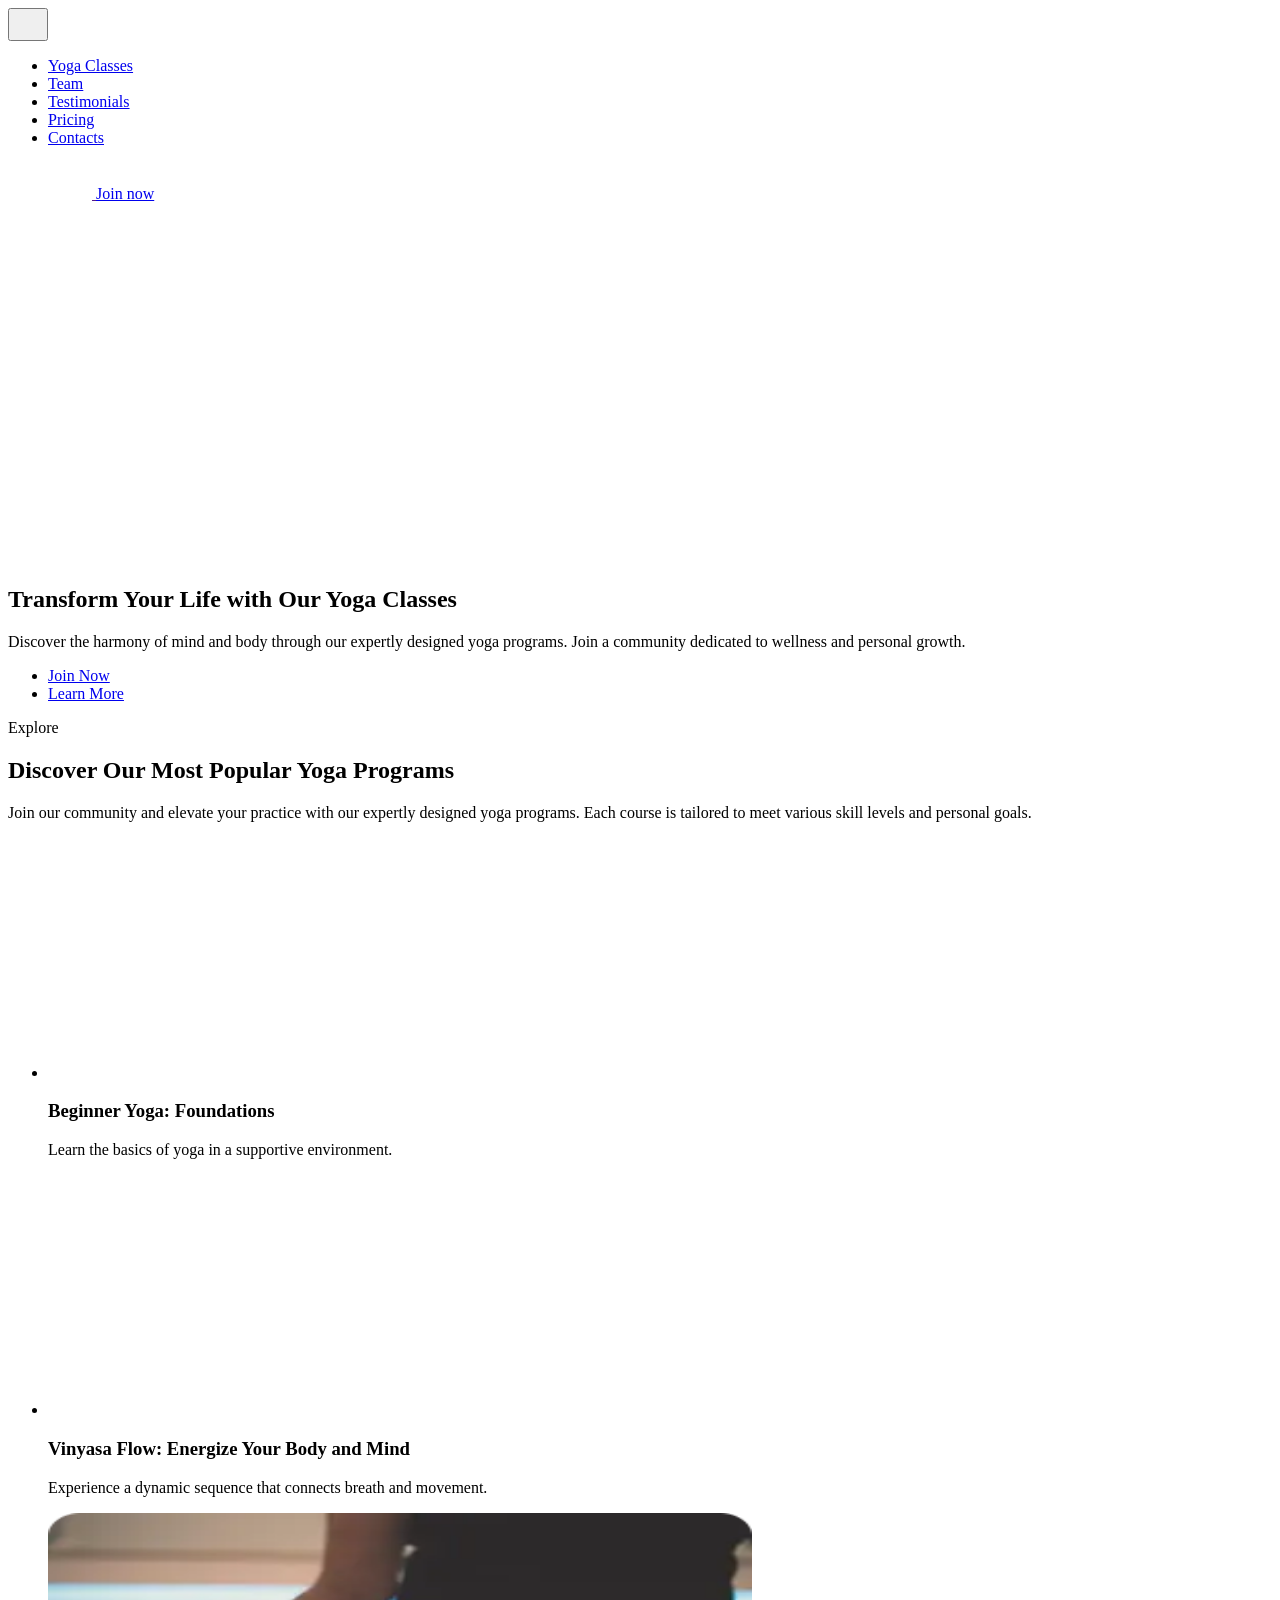
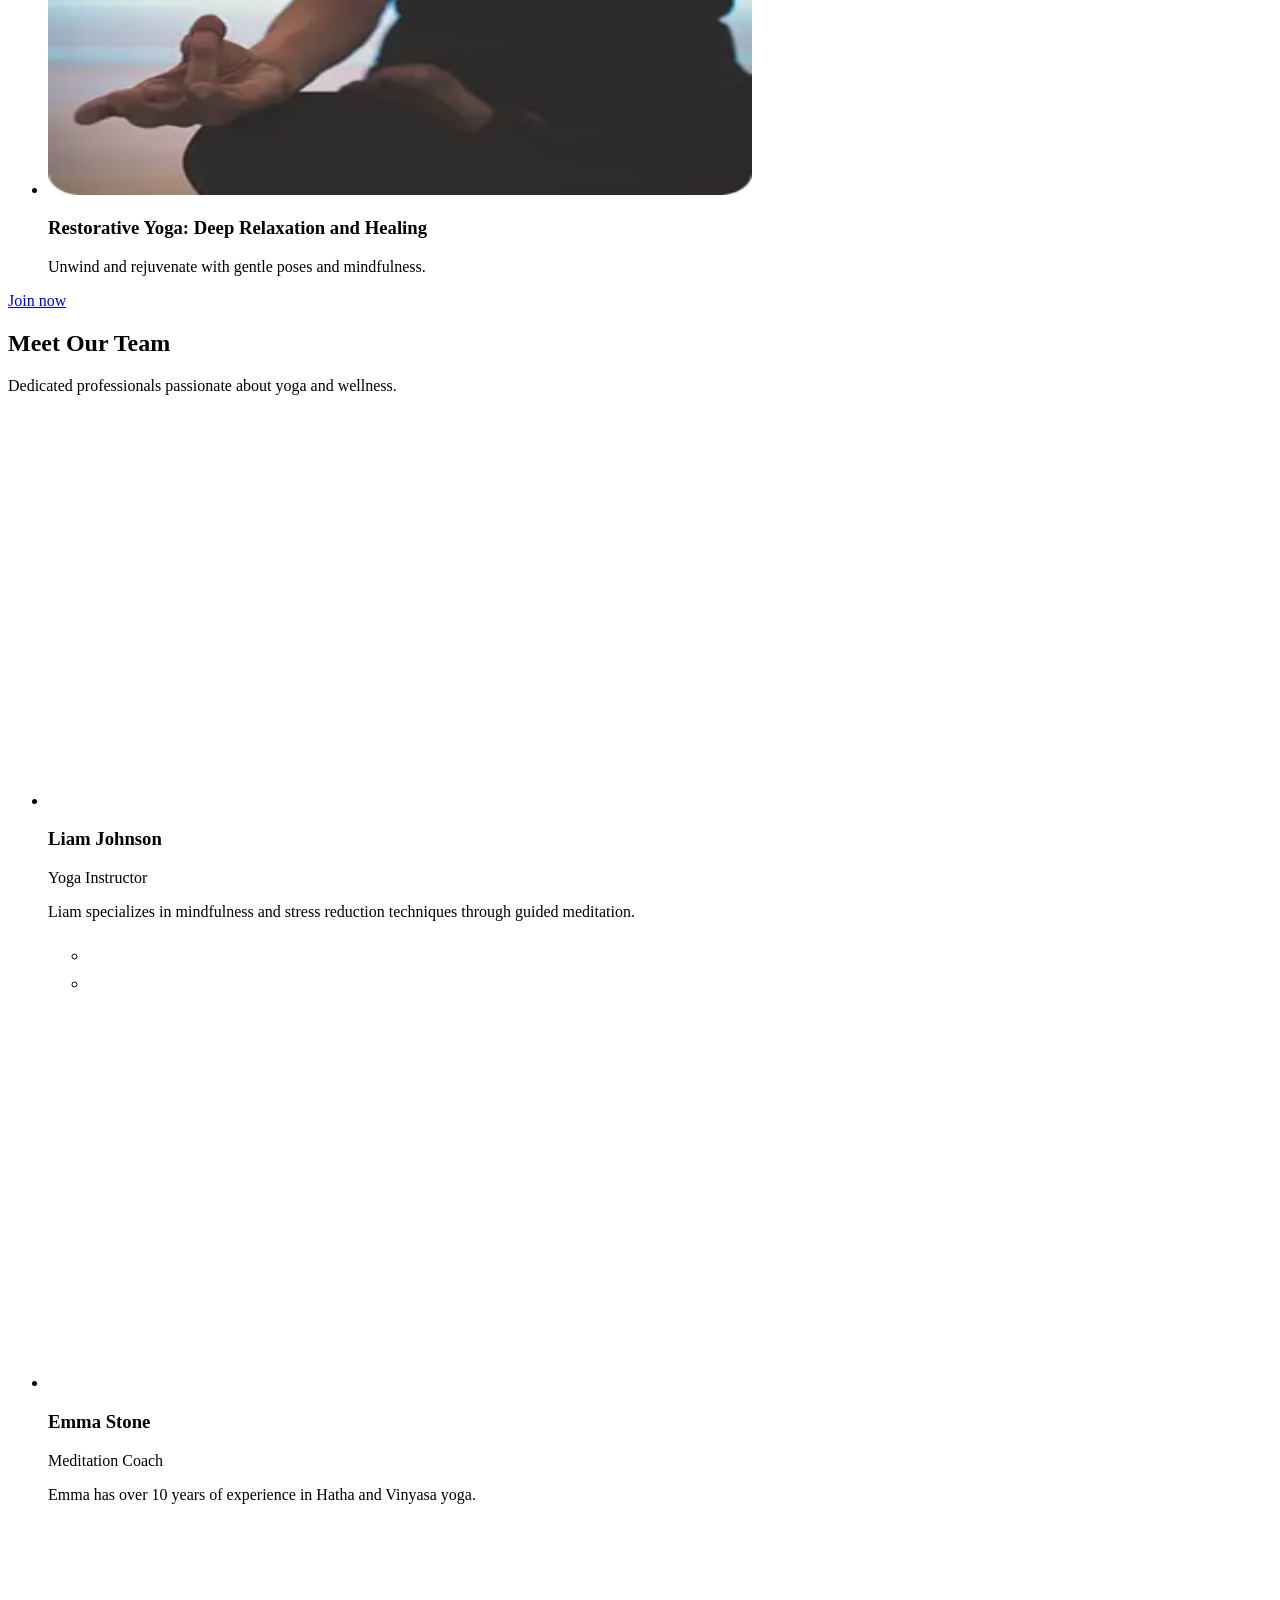
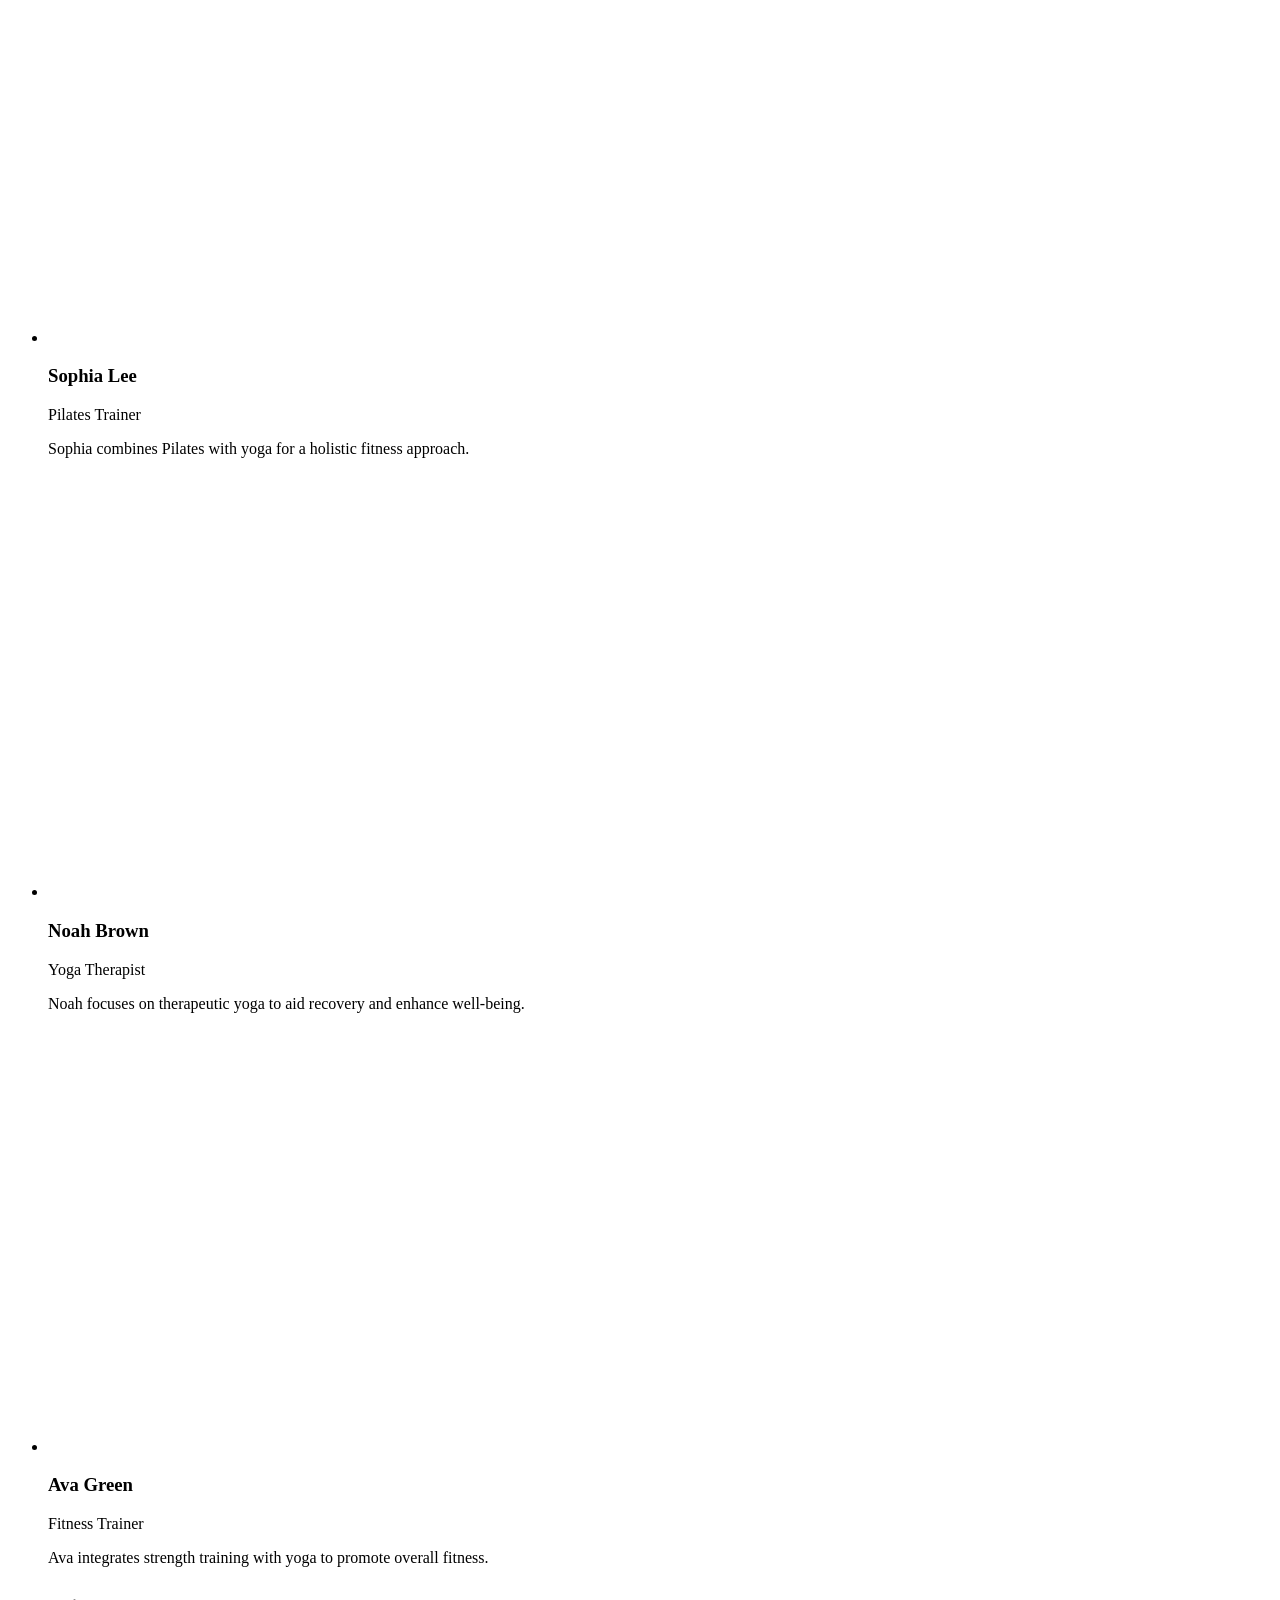
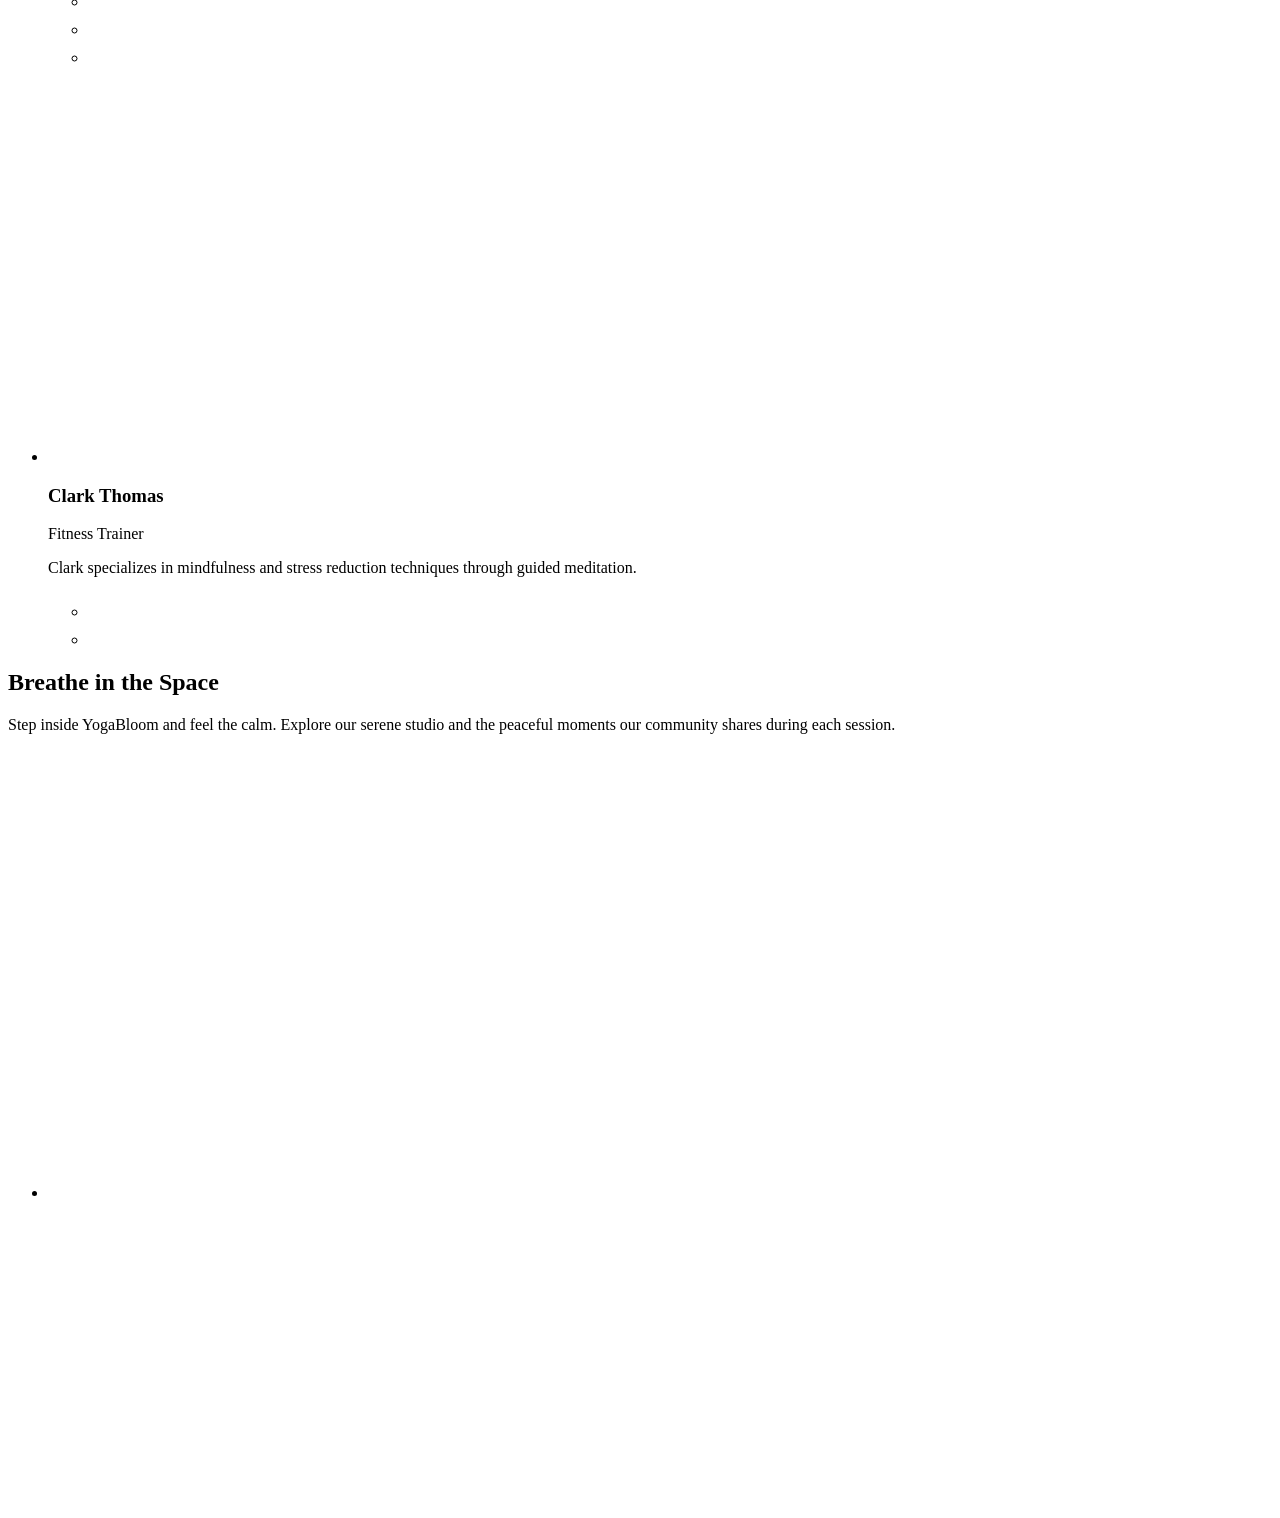
==== commit 487a5835: "Deploying to gh-pages from @ artem-kovalchuk-1092/project-TrueBalance@149d372ba9abe18436704671dcc0e2" ====
--- a/index.html
+++ b/index.html
@@ -14,16 +14,8 @@
       rel="stylesheet"
     />
 
-    <link
-      rel="stylesheet"
-      href="https://cdnjs.cloudflare.com/ajax/libs/modern-normalize/3.0.1/modern-normalize.min.css"
-      integrity="sha512-q6WgHqiHlKyOqslT/lgBgodhd03Wp4BEqKeW6nNtlOY4quzyG3VoQKFrieaCeSnuVseNKRGpGeDU3qPmabCANg=="
-      crossorigin="anonymous"
-      referrerpolicy="no-referrer"
-    />
-
     <script type="module" crossorigin src="/project-TrueBalance/index.js"></script>
-    <link rel="stylesheet" crossorigin href="/project-TrueBalance/assets/index-D8Zsa_jp.css">
+    <link rel="stylesheet" crossorigin href="/project-TrueBalance/assets/index-DmvrYAbH.css">
   </head>
 
   <!-- Body -->
@@ -1079,32 +1071,32 @@
     </ul>
     <form class="modal-form">
       <div class="modal-form-wrapper">
-        <label class="modal-label" for="your-name">Your Name</label>
+        <label class="modal-label" for="your-name-low">Your Name</label>
         <input
           class="modal-input"
           type="text"
-          id="your-name"
+          id="your-name-low"
           required
           placeholder="Your Name"
         />
       </div>
       <div class="wrapper-contacts">
         <div class="modal-form-wrapper">
-          <label class="modal-label" for="your-email">Email</label>
+          <label class="modal-label" for="your-email-low">Email</label>
           <input
             class="modal-input"
             type="email"
-            id="your-email"
+            id="your-email-low"
             required
             placeholder="Email"
           />
         </div>
         <div class="modal-form-wrapper">
-          <label class="modal-label" for="your-phone">Phone number</label>
+          <label class="modal-label" for="your-phone-low">Phone number</label>
           <input
             class="modal-input"
             type="tel"
-            id="your-phone"
+            id="your-phone-low"
             required
             placeholder="Phone number"
           />
@@ -1137,32 +1129,34 @@
     </ul>
     <form class="modal-form">
       <div class="modal-form-wrapper">
-        <label class="modal-label" for="your-name">Your Name</label>
+        <label class="modal-label" for="your-name-middle">Your Name</label>
         <input
           class="modal-input"
           type="text"
-          id="your-name"
+          id="your-name-middle"
           required
           placeholder="Your Name"
         />
       </div>
       <div class="wrapper-contacts">
         <div class="modal-form-wrapper">
-          <label class="modal-label" for="your-email">Email</label>
+          <label class="modal-label" for="your-email-middle">Email</label>
           <input
             class="modal-input"
             type="email"
-            id="your-email"
+            id="your-email-middle"
             required
             placeholder="Email"
           />
         </div>
         <div class="modal-form-wrapper">
-          <label class="modal-label" for="your-phone">Phone number</label>
+          <label class="modal-label" for="your-phone-middle"
+            >Phone number</label
+          >
           <input
             class="modal-input"
             type="tel"
-            id="your-phone"
+            id="your-phone-middle"
             required
             placeholder="Phone number"
           />
@@ -1195,32 +1189,32 @@
     </ul>
     <form class="modal-form">
       <div class="modal-form-wrapper">
-        <label class="modal-label" for="your-name">Your Name</label>
+        <label class="modal-label" for="your-name-top">Your Name</label>
         <input
           class="modal-input"
           type="text"
-          id="your-name"
+          id="your-name-top"
           required
           placeholder="Your Name"
         />
       </div>
       <div class="wrapper-contacts">
         <div class="modal-form-wrapper">
-          <label class="modal-label" for="your-email">Email</label>
+          <label class="modal-label" for="your-email-top">Email</label>
           <input
             class="modal-input"
             type="email"
-            id="your-email"
+            id="your-email-top"
             required
             placeholder="Email"
           />
         </div>
         <div class="modal-form-wrapper">
-          <label class="modal-label" for="your-phone">Phone number</label>
+          <label class="modal-label" for="your-phone-top">Phone number</label>
           <input
             class="modal-input"
             type="tel"
-            id="your-phone"
+            id="your-phone-top"
             required
             placeholder="Phone number"
           />
